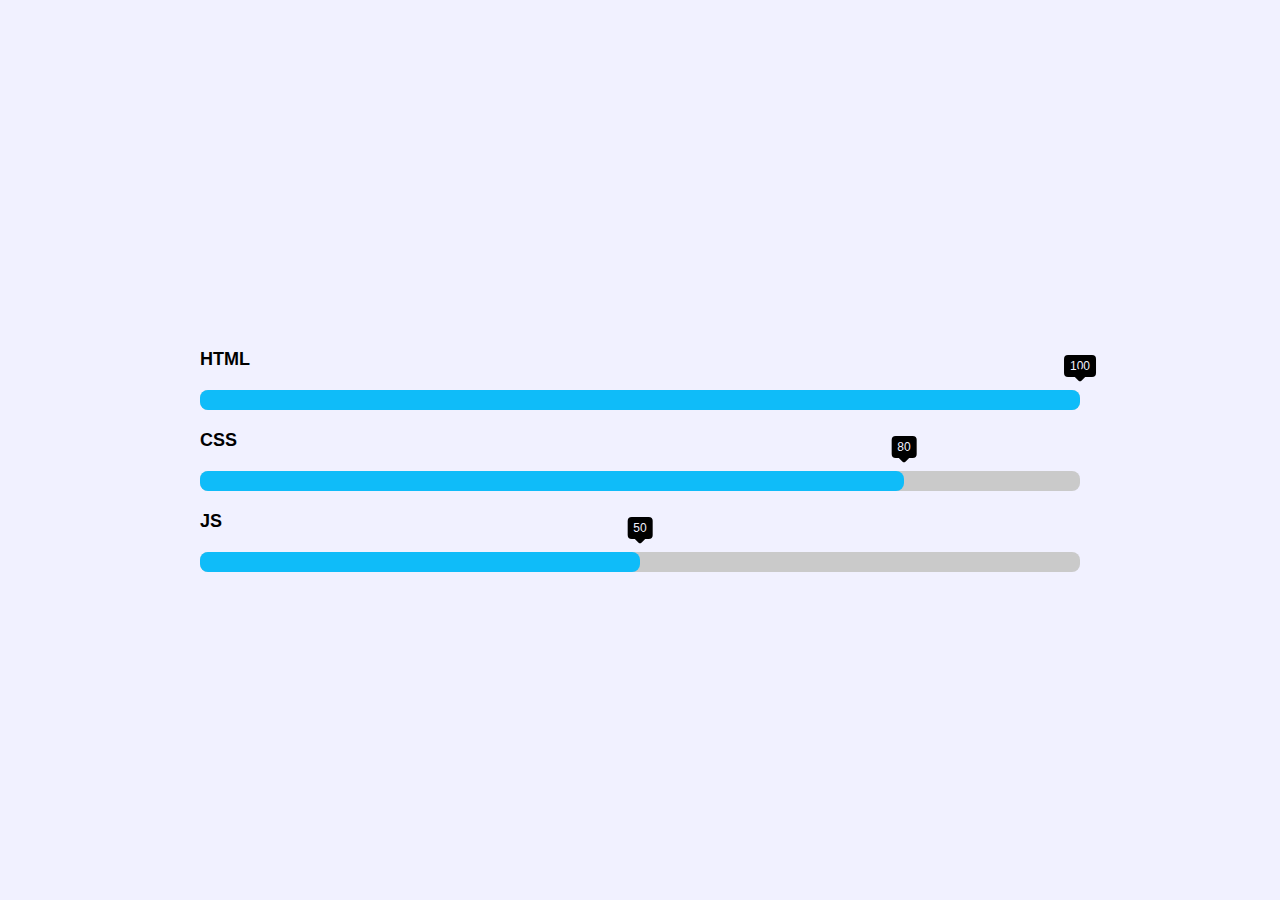
==== pr02/index.html @ f2cc552d "82402" ====
<!DOCTYPE html>
<html>
<head>
    <meta charset='utf-8'>
    <meta http-equiv='X-UA-Compatible' content='IE=edge'>
    <title>Page Title</title>
    <meta name='viewport' content='width=device-width, initial-scale=1'>
    <link rel='stylesheet' type='text/css' media='screen' href='main.css'>
    <script src="https://code.jquery.com/jquery-3.6.0.min.js" integrity="sha256-/xUj+3OJU5yExlq6GSYGSHk7tPXikynS7ogEvDej/m4=" crossorigin="anonymous"></script>
</head>
<body>
    <div class="skills">
        <div class="skill">
            <div class="skill-name">HTML</div>
            <div class="skill-bar">
                <div class="skill-par" par = "100"></div>
            </div>
        </div>
        <div class="skill">
            <div class="skill-name">CSS</div>
            <div class="skill-bar">
                <div class="skill-par" par = "80"></div>
            </div>
        </div>
        <div class="skill">
            <div class="skill-name">JS</div>
            <div class="skill-bar">
                <div class="skill-par" par = "50"></div>
            </div>
        </div>
    </div>
    <script>
        $(".skill-par").each(function(){
            var $this = $(this);
            var par = $this.attr('par')
            $this.css('width',par+'%')
            $({animatedValue:0}).animate({animatedValue:par}),({
                duration:1000,
                stop: function(){
                    $this.attr('par', Math.floor(this.animatedValue)+'%')
                },
                complete :function(){
                    $this.attr('par', Math.floor(this.animatedValue)+'%')
                }
            });
        });
    </script>
</body>
</html>
---- pr02/main.css ----
body{
    margin: 0;
    padding: 0;
    font-family: 'Open sans', sans-serif;
    min-height: 100vh;
    display: flex;
    align-items:center;
    justify-content: center;
    background-color: #f1f1ff;
}
.skills{
    width: 100%;
    min-width: 600px;
    padding: 0 200px;
}
.skill-name{
    font-size: 18px;
    font-weight: 700;
    text-transform: uppercase;
    margin: 20px 0;
}
.skill-bar{
    height: 20px;
    background: #cacaca;
    border-radius: 8px;
}
.skill-par{
    height: 20px;
    background-color: #0fbcf9;
    border-radius: 8px;
    width: 0;
    transition: 1s linear;
    position: relative;
}
.skill-par::before{
 content: attr(par);
 position: absolute;
 padding: 4px 6px;
 background-color: black;
 color: #f1f1ff;
 font-size: 12px;
 border-radius: 4px;
 top: -35px;
 right: 0;
 transform: translate(50%);
}
.skill-par::after{
    content: '';
    position: absolute;
    width: 10px;
    height: 10px;
    background-color: #000;
    top: -20px;
    right: 0;
    transform: translate(50%) rotate(45deg);
    border-radius: 2px;
}
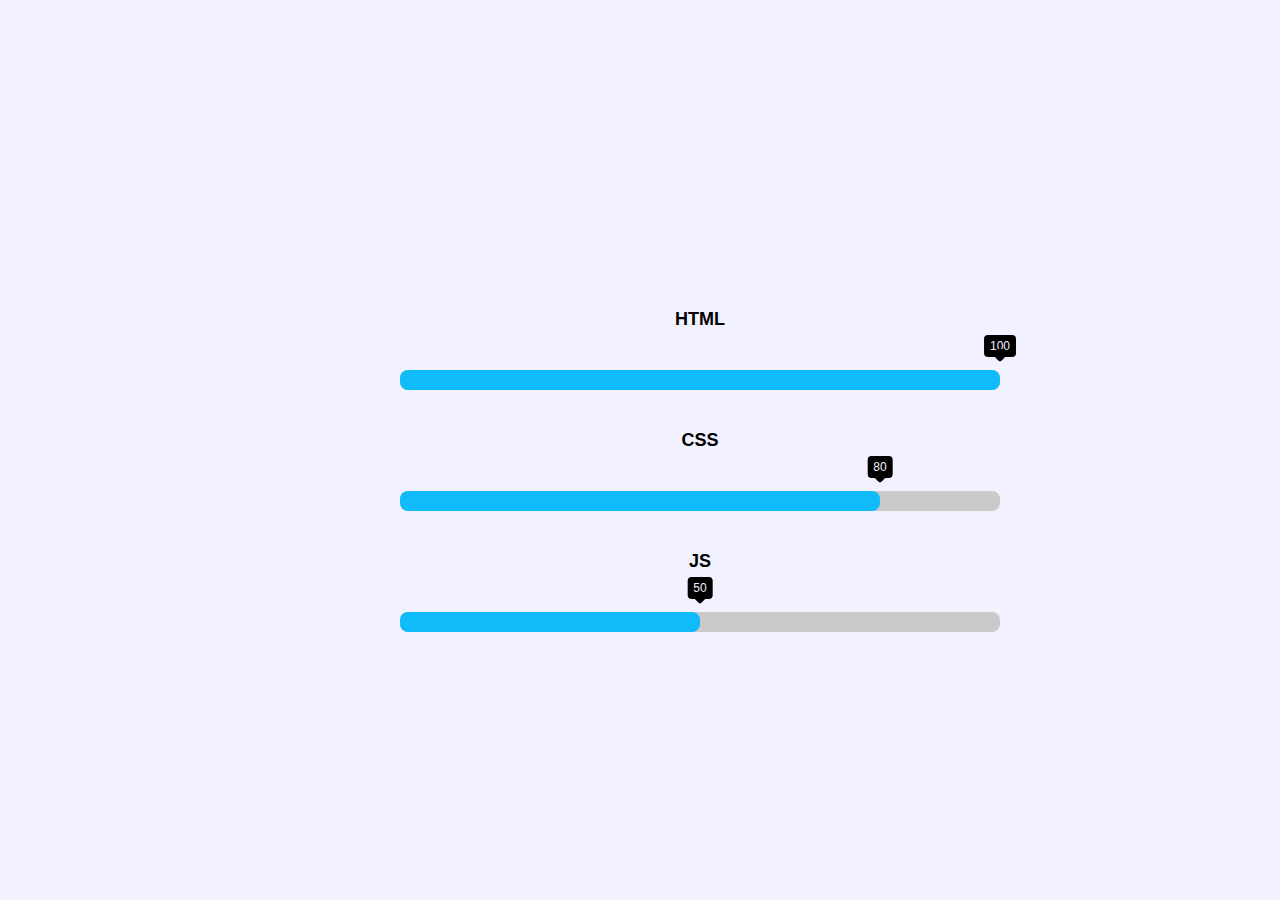
==== commit 2bed7b9e: "67" ====
--- a/pr02/index.html
+++ b/pr02/index.html
@@ -2,11 +2,11 @@
 <html>
 <head>
     <meta charset='utf-8'>
-    <meta http-equiv='X-UA-Compatible' content='IE=edge'>
     <title>Page Title</title>
     <meta name='viewport' content='width=device-width, initial-scale=1'>
     <link rel='stylesheet' type='text/css' media='screen' href='main.css'>
     <script src="https://code.jquery.com/jquery-3.6.0.min.js" integrity="sha256-/xUj+3OJU5yExlq6GSYGSHk7tPXikynS7ogEvDej/m4=" crossorigin="anonymous"></script>
+    <meta name="viewport" content="width=device-width, initial-scale=1.0, minimum-scale=0.5, maximum-scale=2.0, user-scalable=yes" />
 </head>
 <body>
     <div class="skills">
--- a/pr02/main.css
+++ b/pr02/main.css
@@ -3,26 +3,29 @@
     padding: 0;
     font-family: 'Open sans', sans-serif;
     min-height: 100vh;
-    display: flex;
+    display: flex;  
     align-items:center;
-    justify-content: center;
+    justify-content: left;
     background-color: #f1f1ff;
 }
 .skills{
     width: 100%;
     min-width: 600px;
-    padding: 0 200px;
+    padding: 0 400px;
+    text-align: center;
 }
 .skill-name{
     font-size: 18px;
     font-weight: 700;
     text-transform: uppercase;
-    margin: 20px 0;
+    margin: 40px 0;
+    
 }
 .skill-bar{
     height: 20px;
     background: #cacaca;
     border-radius: 8px;
+    text-align: center;
 }
 .skill-par{
     height: 20px;
@@ -31,6 +34,7 @@
     width: 0;
     transition: 1s linear;
     position: relative;
+    text-align: center;
 }
 .skill-par::before{
  content: attr(par);
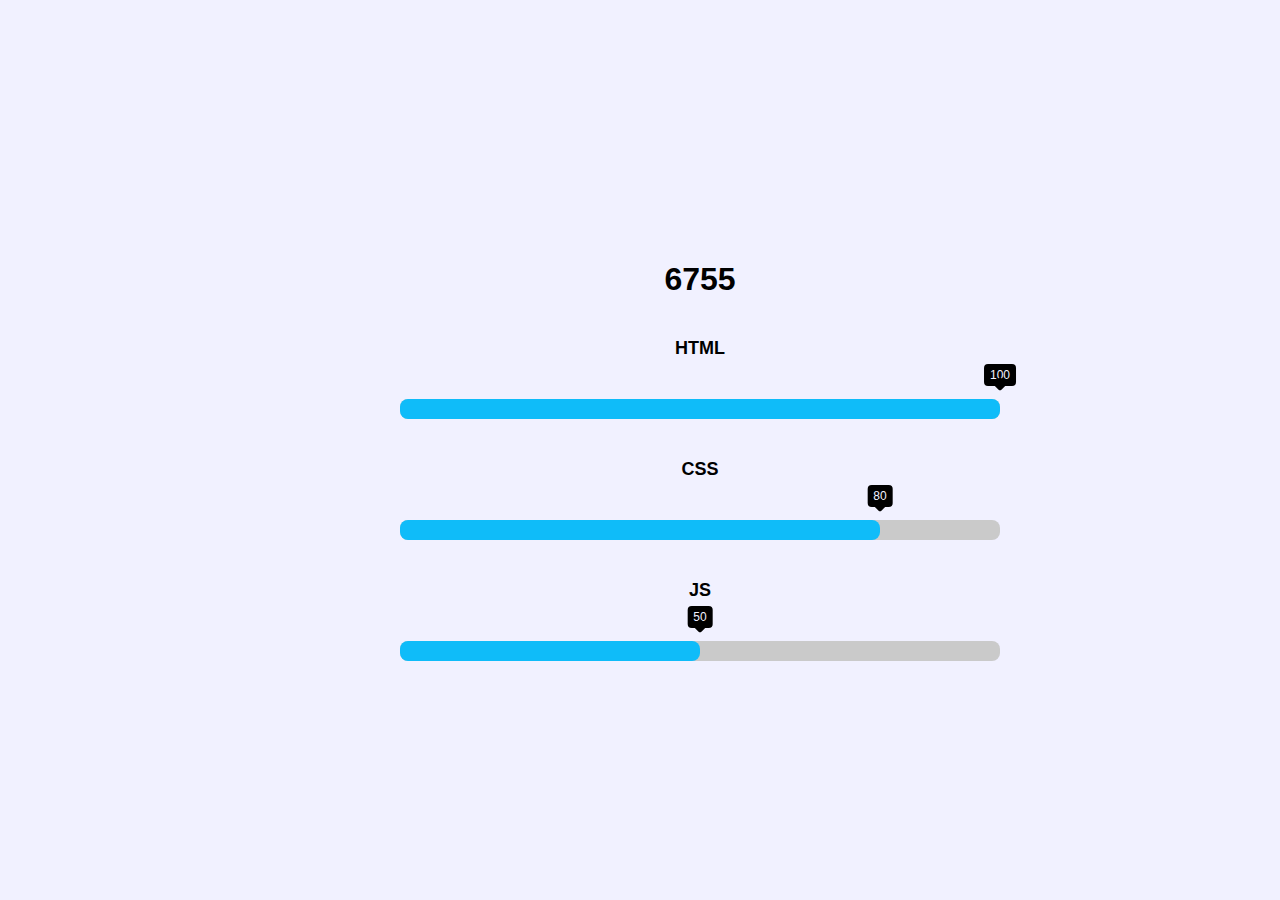
==== commit e59c051a: "67" ====
--- a/pr02/index.html
+++ b/pr02/index.html
@@ -8,8 +8,10 @@
     <script src="https://code.jquery.com/jquery-3.6.0.min.js" integrity="sha256-/xUj+3OJU5yExlq6GSYGSHk7tPXikynS7ogEvDej/m4=" crossorigin="anonymous"></script>
     <meta name="viewport" content="width=device-width, initial-scale=1.0, minimum-scale=0.5, maximum-scale=2.0, user-scalable=yes" />
 </head>
-<body>
+<br>
+    
     <div class="skills">
+        <h1>6755</h1>    
         <div class="skill">
             <div class="skill-name">HTML</div>
             <div class="skill-bar">
--- a/pr02/main.css
+++ b/pr02/main.css
@@ -7,6 +7,10 @@
     align-items:center;
     justify-content: left;
     background-color: #f1f1ff;
+}
+h1{
+    text-align: center;
+    color: black;
 }
 .skills{
     width: 100%;
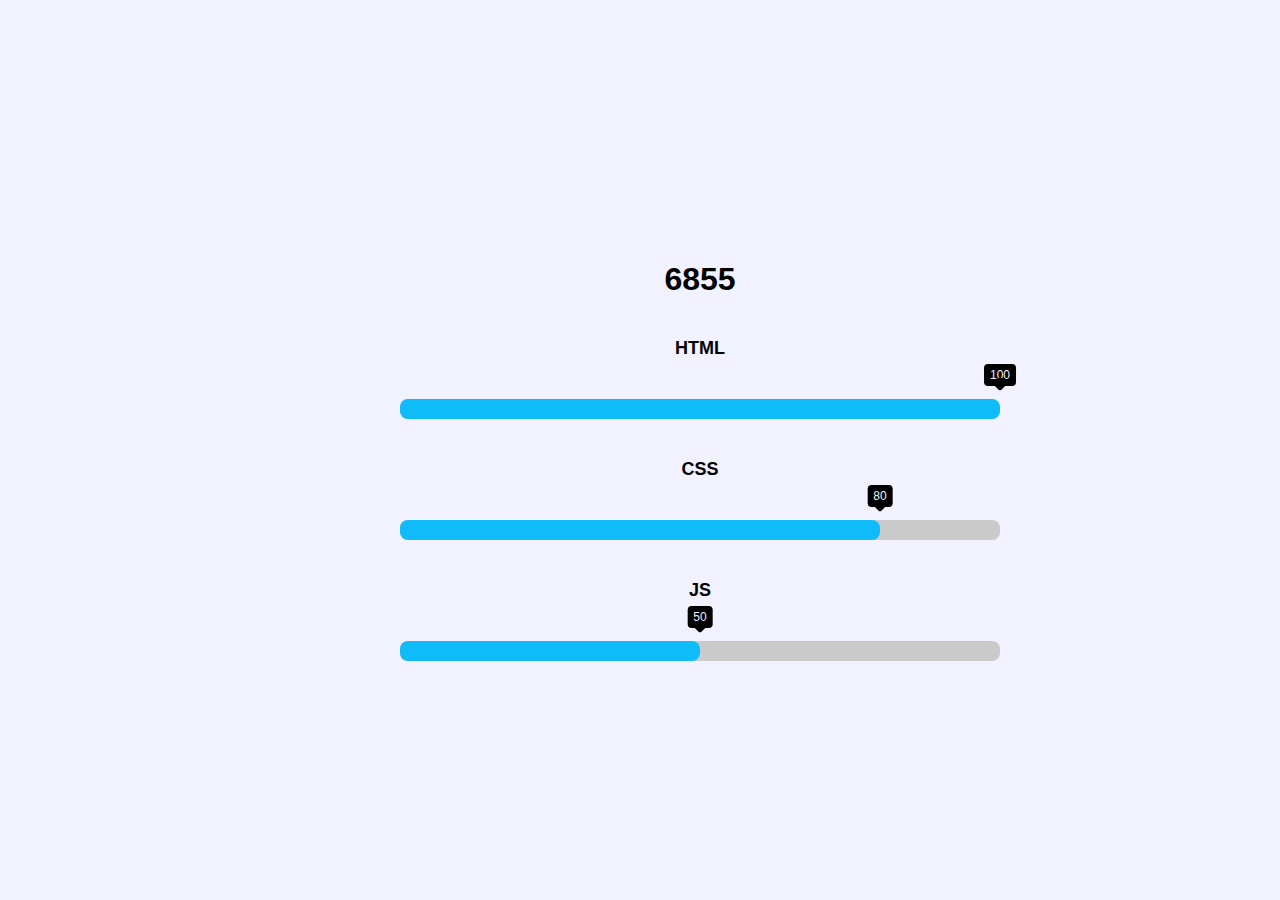
==== commit 5ec1faf9: "6855" ====
--- a/pr02/index.html
+++ b/pr02/index.html
@@ -6,12 +6,12 @@
     <meta name='viewport' content='width=device-width, initial-scale=1'>
     <link rel='stylesheet' type='text/css' media='screen' href='main.css'>
     <script src="https://code.jquery.com/jquery-3.6.0.min.js" integrity="sha256-/xUj+3OJU5yExlq6GSYGSHk7tPXikynS7ogEvDej/m4=" crossorigin="anonymous"></script>
-    <meta name="viewport" content="width=device-width, initial-scale=1.0, minimum-scale=0.5, maximum-scale=2.0, user-scalable=yes" />
+    <meta name="viewport" content="width=device-width, initial-scale=1.0, minimum-scale=0.5, maximum-scale=2.0, user-scalable=no" />
 </head>
 <br>
     
     <div class="skills">
-        <h1>6755</h1>    
+        <h1>6855</h1>    
         <div class="skill">
             <div class="skill-name">HTML</div>
             <div class="skill-bar">
